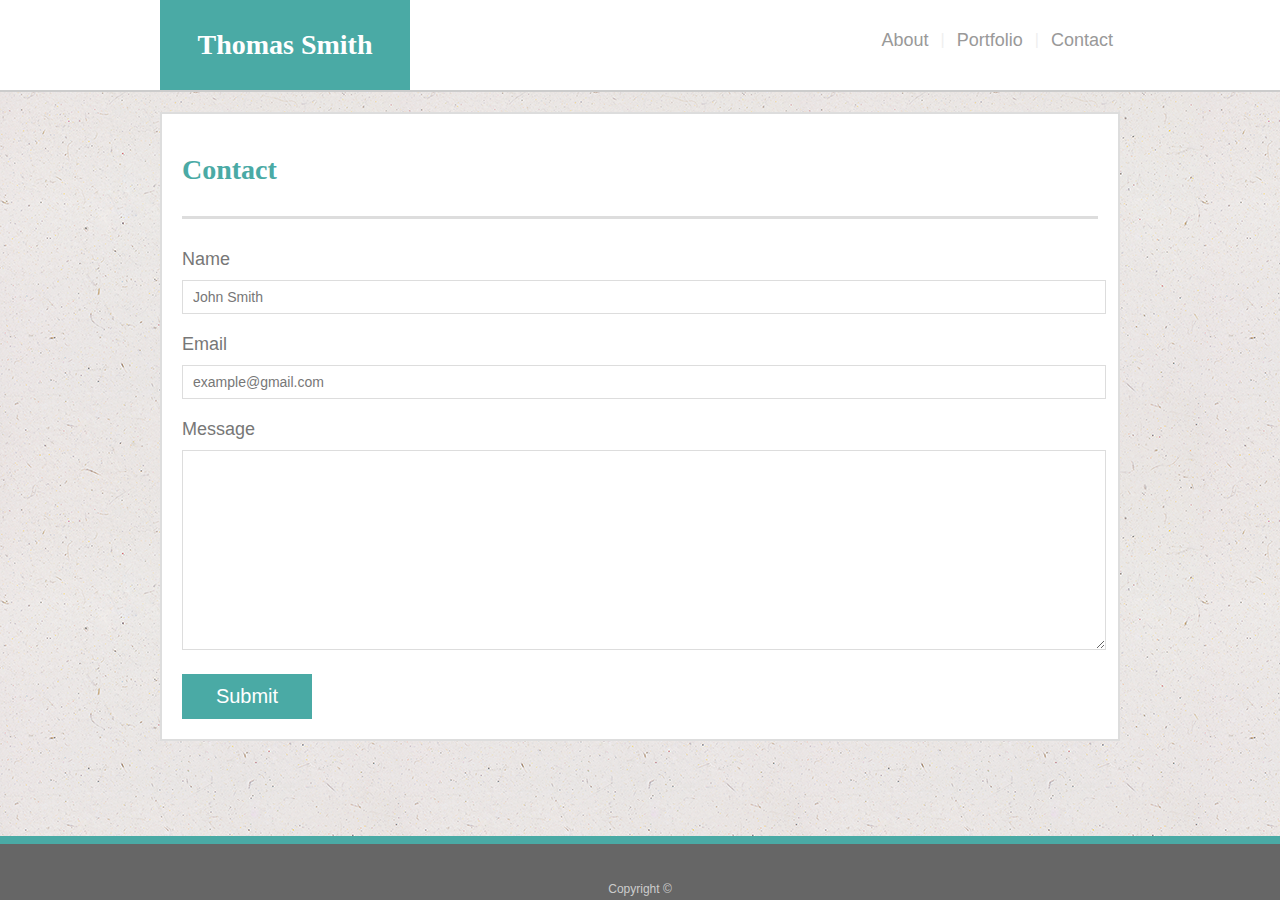
==== contact.html @ 8a4e9574 "'Now I am become Dev, destroyer of commits.' Finished the webpage." ====
<!DOCTYPE html>

<html lang="en">

<head>
    <meta charset="UTF-8">
    <meta name="viewport" content="width=device-width, initial-scale=1.0">
    <meta http-equiv="X-UA-Compatible" content="ie=edge">
    <link href="./assets/CSS/style.css" type="text/css" rel="stylesheet">
    
    <title>Contact Thomas Smith</title>
</head>

<body>
    <div id="topBar">
        <div>
            <header>Thomas Smith</header>

            <table>
                <td><a href="./index.html">About</a></td>
                <td>|</td>
                <td><a href="./portfolio.html">Portfolio</a></td>
                <td>|</td>
                <td><a href="./contact.html">Contact</a></td>
            </table> 
        </div>
    </div>

    <div id="contentWrapper">
        <h1>Contact</h1>

        <h2>Name</h2>
        <input type="text" name="name" value="John Smith">
        <h2>Email</h2>
        <input type="text" name="email" value="example@gmail.com">
        <h2>Message</h2>
        <textarea type="text" name="message"></textarea>
        <button>Submit</button>
    </div>

    <div id="footer">Copyright &copy;</div>
</body>

</html>
---- assets/CSS/style.css ----
body {
    height: 100%;
    margin: 0px;
    padding: 0px;
    background-image: url("../images/ep_naturalwhite.png");
    background-repeat: repeat;
    font-family: 'Arial', 'Helvetica Neue', Helvetica, sans-serif;
}

header {
    background-color: #4aaaa5;
    height: 90px;
    width: 250px;
    color: white;
    font-family: 'Georgia', Times, Times New Roman, serif;
    font-size: 28px;
    font-weight: bold;
    line-height: 90px;
    text-align: center;
    float: left;
}

table {
    height: 80px;
    float: right;
}

td {
    color: #efefef;
    padding: 5px;
}

a {
    color: #999999;
    font-size: 18px;
}

a:link {
    text-decoration: none;
}

h1 {
    margin: 20px 0px 30px 0px;
    padding-bottom: 30px;
    width: 100%;
    border-bottom: 3px solid #dddddd;
    font-family: 'Georgia', Times, Times New Roman, serif;
    font-size: 28px;
    color: #4aaaa5;
}

h2 {
    margin: 20px 0px 10px 0px;
    font-family: 'Arial', 'Helvetica Neue', Helvetica, sans-serif;
    font-size: 18px;
    color: #777777;
    font-weight: normal;
}

#contentWrapper img {
    margin: 0px 20px 20px 0px;
    float: left;
}

p {
    margin: -12px 0px 30px 0px;
    font-family: 'Arial', 'Helvetica Neue', Helvetica, sans-serif;
    font-size: 18px;
    color: #777777;
    font-weight: normal;
    line-height: 2em;
}

input, textarea {
    padding-left: 10px;
    width: 910px;
    height: 30px;
    border: 1px solid #dddddd;
    font-family: 'Arial', 'Helvetica Neue', Helvetica, sans-serif;
    font-size: 14px;
    color: #777777;
    outline: none;
}

textarea {
    min-height: 30px;
    height: 188px;
    padding-top: 8px;
    resize: vertical;
    overflow: auto;
}

button {
    height: 45px;
    width: 130px;
    margin-top: 20px;
    background-color: #4aaaa5;
    border: none;
    font-size: 20px;
    font-family: 'Arial', 'Helvetica Neue', Helvetica, sans-serif;
    color: white;
}

#topBar {
    height: 90px;
    margin: 0 auto;
    background-color: white;
    border-bottom: 2px solid #cccccc;
}

#topBar div {
    width: 960px;
    margin: 0px auto;
}

#contentWrapper {
    margin: 20px auto 84px auto;
    padding: 20px;
    min-height: 500px;
    width: 916px;
    background-color: white;
    border: 2px solid #dddddd;
}

#contentWrapper img {
    height: 250px;
    width: auto;
}

#footer {
    position: fixed;
    bottom: 0px;
    width: 100%;
    margin: 0 auto;
    padding: 38px 0px 4px 0px;
    overflow: auto;
    background-color: #666666;
    border-top: 8px solid #4aaaa5;
    font-size: 12px;
    text-align: center;
    color: #cccccc;
}

#slowpossumsDen {
    background-image: url("../images/slowpossumsDen.png");
    background-size: cover;
    height: 250px;
    width: 250px;
    margin: 0px 30px 30px 0px;
    padding: 0px;
    float: left;
    outline: none;
}

#fanpage {
    background-image: url("../images/fanpage.png");
    background-size: cover;
    height: 250px;
    width: 250px;
    margin: 0px 30px 30px 0px;
    padding: 0px;
    float: left;
    outline: none;
}

#art {
    background-image: url("../images/birthdayCube.jpg");
    background-size: cover;
    height: 250px;
    width: 250px;
    margin: 0px 30px 30px 0px;
    padding: 0px;
    float: left;
    outline: none;
}

.label {
    background-color: #4aaaa5;
    height: 70px;
    width: 100%;
    margin-top: 150px;
    font-family: 'Georgia', Times, Times New Roman, serif;
    font-weight: normal;
    font-size: 20px;
    text-align: center;
    line-height: 70px;
    color: #ffffff;
}

.clearfix::after {
    content: "";
    display: block;
    clear: both;
}

.quote {
    margin-top: 50px;
    text-align: center;
    font-weight: bold;
    color: #6b6b6b;
}
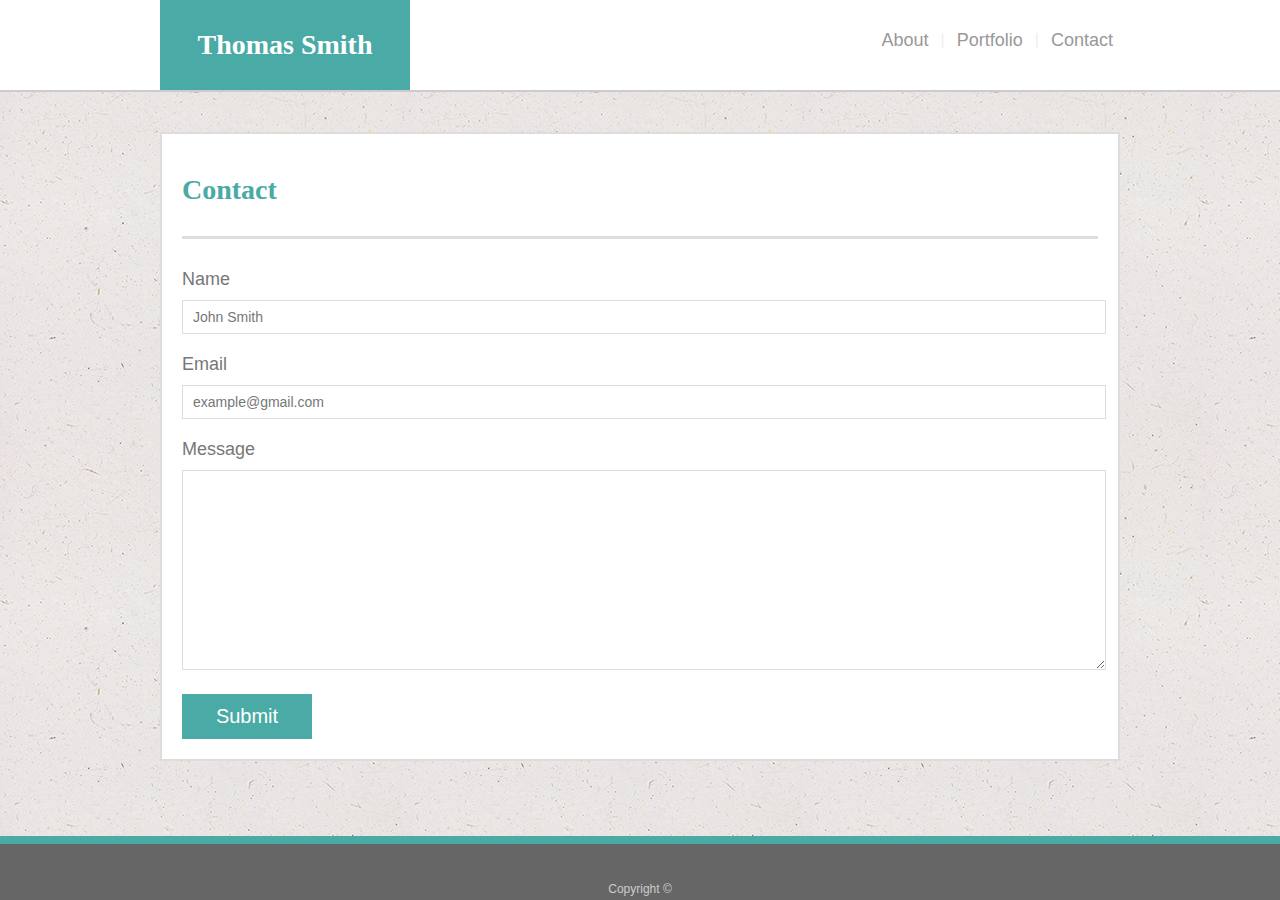
==== commit 8a68722f: "Changed margin between content and top bar to be larger, altered some elements to better reflect con" ====
--- a/contact.html
+++ b/contact.html
@@ -38,7 +38,7 @@
         <button>Submit</button>
     </div>
 
-    <div id="footer">Copyright &copy;</div>
+    <footer>Copyright &copy;</footer>
 </body>
 
 </html>--- a/assets/CSS/style.css
+++ b/assets/CSS/style.css
@@ -101,33 +101,7 @@
     color: white;
 }
 
-#topBar {
-    height: 90px;
-    margin: 0 auto;
-    background-color: white;
-    border-bottom: 2px solid #cccccc;
-}
-
-#topBar div {
-    width: 960px;
-    margin: 0px auto;
-}
-
-#contentWrapper {
-    margin: 20px auto 84px auto;
-    padding: 20px;
-    min-height: 500px;
-    width: 916px;
-    background-color: white;
-    border: 2px solid #dddddd;
-}
-
-#contentWrapper img {
-    height: 250px;
-    width: auto;
-}
-
-#footer {
+footer {
     position: fixed;
     bottom: 0px;
     width: 100%;
@@ -141,6 +115,32 @@
     color: #cccccc;
 }
 
+#topBar {
+    height: 90px;
+    margin: 0 auto;
+    background-color: white;
+    border-bottom: 2px solid #cccccc;
+}
+
+#topBar div {
+    width: 960px;
+    margin: 0px auto;
+}
+
+#contentWrapper {
+    margin: 40px auto 84px auto;
+    padding: 20px;
+    min-height: 500px;
+    width: 916px;
+    background-color: white;
+    border: 2px solid #dddddd;
+}
+
+#contentWrapper img {
+    height: 250px;
+    width: auto;
+}
+
 #slowpossumsDen {
     background-image: url("../images/slowpossumsDen.png");
     background-size: cover;
@@ -194,7 +194,6 @@
 }
 
 .quote {
-    margin-top: 50px;
     text-align: center;
     font-weight: bold;
     color: #6b6b6b;
